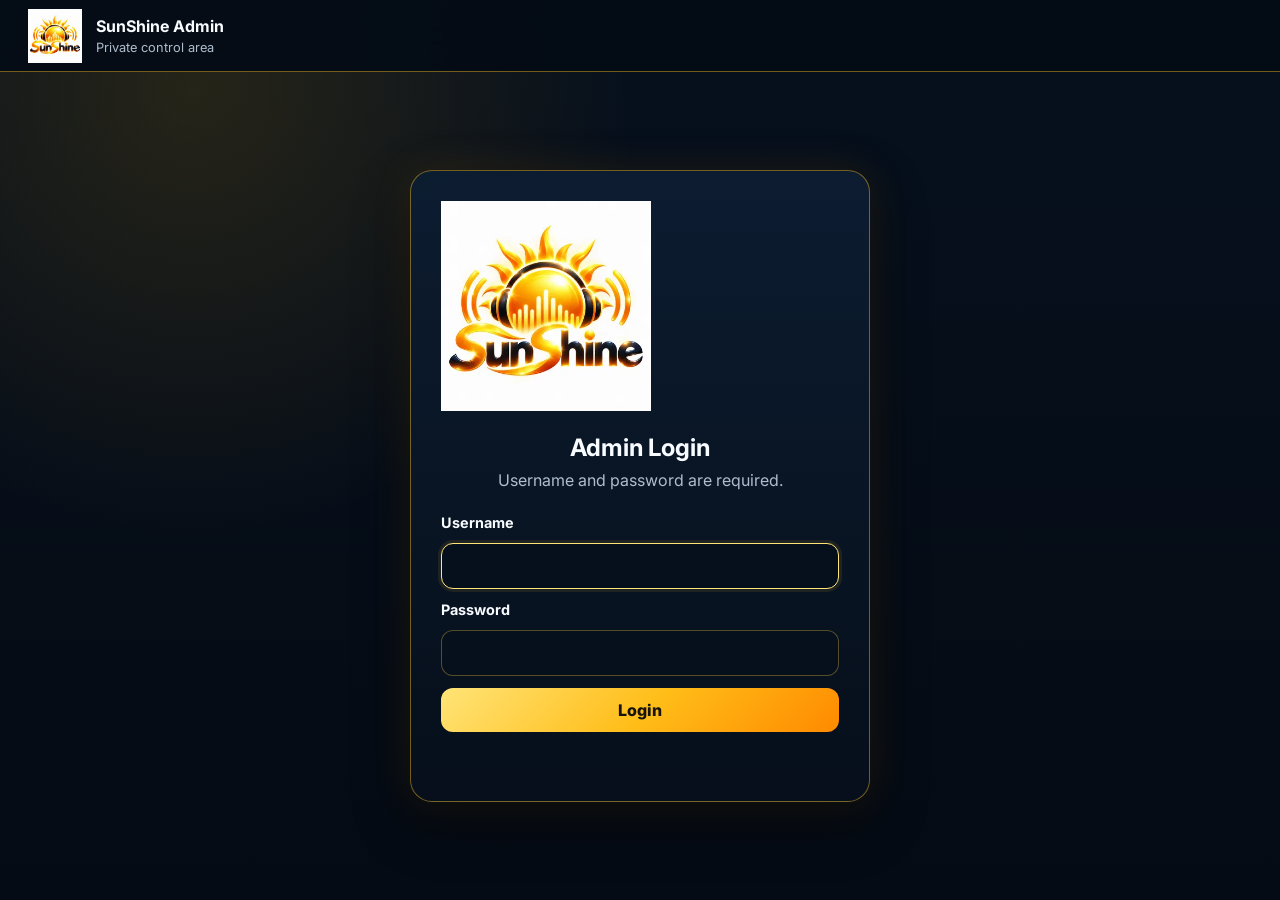
==== admin/index.html @ 40735063 "admin: add index.html" ====
<!doctype html>
<html lang="en"><head>
<meta charset="utf-8"><meta name="viewport" content="width=device-width,initial-scale=1">
<meta name="robots" content="noindex,nofollow,noarchive">
<title>Admin Login | SunShine Web Radio</title>
<link rel="icon" href="../assets/sunshine-logo.webp" type="image/webp">
<link rel="preconnect" href="https://fonts.googleapis.com"><link rel="preconnect" href="https://fonts.gstatic.com" crossorigin>
<link href="https://fonts.googleapis.com/css2?family=Inter:wght@400;500;600;700;800&display=swap" rel="stylesheet">
<link rel="stylesheet" href="admin.css?v=1">
</head><body>
<div class="admin-shell">
<header class="admin-topbar"><a class="admin-brand" href="../index.html"><img src="../assets/sunshine-logo.webp" alt="SunShine"><div><strong>SunShine Admin</strong><span>Private control area</span></div></a></header>
<main class="auth-wrap">
<section class="auth-card">
<img class="auth-logo" src="../assets/sunshine-logo.webp" alt="SunShine Web Radio">
<h1>Admin Login</h1><p class="lead">Username and password are required.</p>
<form class="form-grid" id="loginForm" autocomplete="off">
<label for="username">Username</label><input id="username" name="username" type="text" autocomplete="username" minlength="3" maxlength="64" required autofocus>
<label for="password">Password</label><input id="password" name="password" type="password" autocomplete="current-password" minlength="12" required>
<button class="primary-btn" type="submit">Login</button>
<p id="loginStatus" class="form-status" aria-live="polite"></p>
</form>
</section></main></div>
<script src="admin.js?v=1"></script>
</body></html>
---- admin/admin.css ----
:root{
  --bg:#050b14;--panel:#0a1626;--panel2:#0e1d31;--text:#f8fbff;--muted:#aebdce;
  --gold:#ffbe18;--gold2:#ffe477;--line:rgba(255,196,38,.44);--green:#18e68f;--red:#ff4865;
}
*{box-sizing:border-box}
html,body{margin:0;min-height:100%;font-family:Inter,system-ui,sans-serif;background:
radial-gradient(circle at 15% 10%,rgba(255,176,0,.13),transparent 28rem),
linear-gradient(180deg,#06101d,#050b14);color:var(--text)}
a{color:inherit;text-decoration:none}button,input{font:inherit}
.admin-shell{min-height:100vh;display:grid;grid-template-rows:auto 1fr}
.admin-topbar{height:72px;display:flex;align-items:center;justify-content:space-between;padding:0 28px;
border-bottom:1px solid var(--line);background:rgba(4,11,21,.92);backdrop-filter:blur(16px);position:sticky;top:0;z-index:20}
.admin-brand{display:flex;align-items:center;gap:14px}.admin-brand img{width:54px}.admin-brand strong{display:block}.admin-brand span{color:var(--muted);font-size:.8rem}
.admin-main{width:min(1180px,calc(100% - 32px));margin:0 auto;padding:36px 0 56px}
.auth-wrap{min-height:calc(100vh - 72px);display:grid;place-items:center;padding:28px}
.auth-card,.admin-card{border:1px solid var(--line);background:linear-gradient(180deg,rgba(13,29,49,.96),rgba(6,15,27,.98));
box-shadow:0 20px 56px rgba(0,0,0,.42),0 0 40px rgba(255,155,0,.12);border-radius:22px}
.auth-card{width:min(460px,100%);padding:30px}.auth-logo{width:210px;margin:0 auto 18px}
.auth-card h1{margin:0 0 8px;text-align:center}.auth-card .lead{text-align:center;color:var(--muted);margin:0 0 24px}
.form-grid{display:grid;gap:12px}.form-grid label{font-weight:700;font-size:.9rem}.form-grid input{
width:100%;border:1px solid rgba(255,207,74,.32);border-radius:12px;background:#06101d;color:#fff;padding:12px 13px;outline:none}
.form-grid input:focus{border-color:var(--gold2);box-shadow:0 0 0 3px rgba(255,190,24,.09)}
.primary-btn,.ghost-btn{border-radius:12px;padding:12px 16px;font-weight:800;cursor:pointer}
.primary-btn{border:0;background:linear-gradient(135deg,#ffe477,#ffbd18 52%,#ff8a00);color:#17120a}
.ghost-btn{border:1px solid rgba(255,207,74,.38);background:rgba(255,255,255,.04);color:#fff}
.form-status{min-height:1.4em;color:var(--muted);margin:4px 0 0}.form-status.error{color:#ff8195}.form-status.ok{color:#6af2b5}
.admin-header{display:flex;justify-content:space-between;align-items:flex-start;gap:18px;margin-bottom:22px}
.admin-header h1{margin:0;font-size:clamp(2rem,4vw,3.2rem)}.admin-header h1 span{color:var(--gold2)}
.admin-header p{margin:7px 0 0;color:var(--muted)}
.status-pill{display:inline-flex;align-items:center;gap:8px;border:1px solid rgba(24,230,143,.35);background:rgba(24,230,143,.08);padding:9px 12px;border-radius:999px;font-size:.85rem}
.status-pill i{width:8px;height:8px;border-radius:50%;background:var(--green);box-shadow:0 0 10px rgba(24,230,143,.7)}
.admin-grid{display:grid;grid-template-columns:repeat(3,minmax(0,1fr));gap:16px}
.admin-card{padding:20px}.admin-card h2,.admin-card h3{margin-top:0}.admin-card p{color:var(--muted);line-height:1.55}
.metric{font-size:1.7rem;font-weight:800;color:var(--gold2)}.metric small{display:block;font-size:.75rem;color:var(--muted);font-weight:600;margin-top:4px}
.admin-card.wide{grid-column:span 2}.admin-card.full{grid-column:1/-1}
.kv{display:grid;grid-template-columns:140px 1fr;gap:8px 14px;font-size:.92rem}.kv dt{color:var(--muted)}.kv dd{margin:0}
.lock-note{padding:12px 14px;border:1px solid rgba(255,193,50,.25);border-radius:12px;background:rgba(255,193,50,.06);color:#f7eec8}
.change-password{display:grid;grid-template-columns:1fr 1fr auto;gap:10px}.change-password input{min-width:0}
.admin-actions{display:flex;gap:10px;align-items:center}
@media(max-width:850px){.admin-grid{grid-template-columns:1fr}.admin-card.wide{grid-column:auto}.change-password{grid-template-columns:1fr}.admin-topbar{padding:0 16px}.admin-main{width:min(100% - 22px,1180px)}}
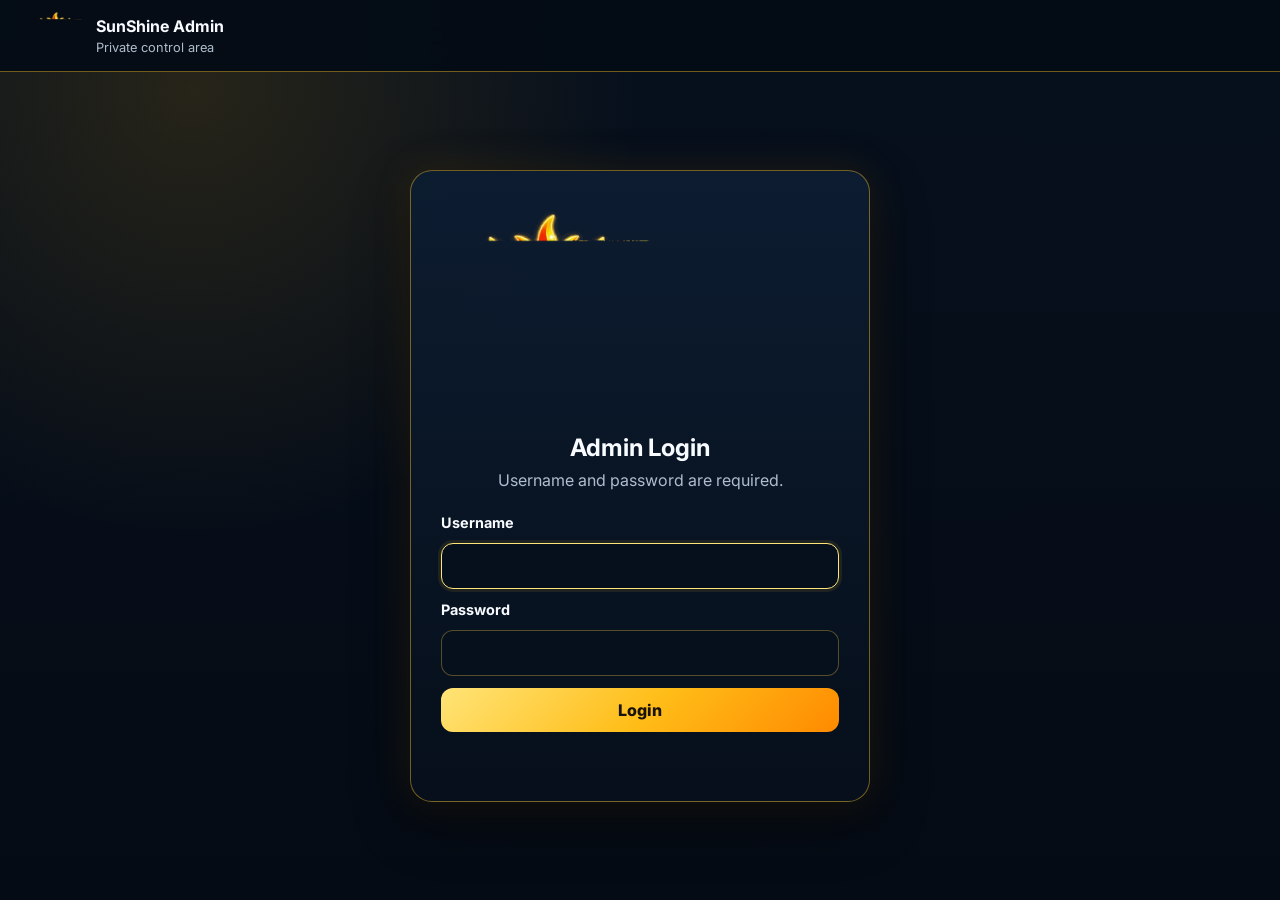
==== commit fe2a7ffe: "assets: point admin/index.html to transparent PNG logo" ====
--- a/admin/index.html
+++ b/admin/index.html
@@ -3,16 +3,16 @@
 <meta charset="utf-8"><meta name="viewport" content="width=device-width,initial-scale=1">
 <meta name="robots" content="noindex,nofollow,noarchive">
 <title>Admin Login | SunShine Web Radio</title>
-<link rel="icon" href="../assets/sunshine-logo.webp" type="image/webp">
+<link rel="icon" href="../assets/sunshine-logo-transparent.png" type="image/png">
 <link rel="preconnect" href="https://fonts.googleapis.com"><link rel="preconnect" href="https://fonts.gstatic.com" crossorigin>
 <link href="https://fonts.googleapis.com/css2?family=Inter:wght@400;500;600;700;800&display=swap" rel="stylesheet">
 <link rel="stylesheet" href="admin.css?v=1">
 </head><body>
 <div class="admin-shell">
-<header class="admin-topbar"><a class="admin-brand" href="../index.html"><img src="../assets/sunshine-logo.webp" alt="SunShine"><div><strong>SunShine Admin</strong><span>Private control area</span></div></a></header>
+<header class="admin-topbar"><a class="admin-brand" href="../index.html"><img src="../assets/sunshine-logo-transparent.png" alt="SunShine"><div><strong>SunShine Admin</strong><span>Private control area</span></div></a></header>
 <main class="auth-wrap">
 <section class="auth-card">
-<img class="auth-logo" src="../assets/sunshine-logo.webp" alt="SunShine Web Radio">
+<img class="auth-logo" src="../assets/sunshine-logo-transparent.png" alt="SunShine Web Radio">
 <h1>Admin Login</h1><p class="lead">Username and password are required.</p>
 <form class="form-grid" id="loginForm" autocomplete="off">
 <label for="username">Username</label><input id="username" name="username" type="text" autocomplete="username" minlength="3" maxlength="64" required autofocus>
--- a/admin/admin.css
+++ b/admin/admin.css
@@ -37,4 +37,32 @@
 .lock-note{padding:12px 14px;border:1px solid rgba(255,193,50,.25);border-radius:12px;background:rgba(255,193,50,.06);color:#f7eec8}
 .change-password{display:grid;grid-template-columns:1fr 1fr auto;gap:10px}.change-password input{min-width:0}
 .admin-actions{display:flex;gap:10px;align-items:center}
-@media(max-width:850px){.admin-grid{grid-template-columns:1fr}.admin-card.wide{grid-column:auto}.change-password{grid-template-columns:1fr}.admin-topbar{padding:0 16px}.admin-main{width:min(100% - 22px,1180px)}}+@media(max-width:850px){.admin-grid{grid-template-columns:1fr}.admin-card.wide{grid-column:auto}.change-password{grid-template-columns:1fr}.admin-topbar{padding:0 16px}.admin-main{width:min(100% - 22px,1180px)}}
+.cms-panel{scroll-margin-top:92px}
+.cms-head{display:flex;justify-content:space-between;align-items:flex-start;gap:14px;margin-bottom:16px}
+.cms-head h2{margin:0}.cms-head p{margin:5px 0 0}
+.cms-form-grid{display:grid;grid-template-columns:repeat(2,minmax(0,1fr));gap:12px}
+.cms-form-grid.one{grid-template-columns:1fr}
+.cms-form-grid label,.list-row label{display:grid;gap:6px;color:#dfe8f3;font-size:.82rem;font-weight:700}
+.cms-form-grid input,.cms-form-grid textarea,.list-row input,.list-row textarea,.list-row select{
+width:100%;border:1px solid rgba(255,207,74,.27);border-radius:10px;background:#06101d;color:#fff;padding:10px 11px;outline:none}
+.cms-form-grid textarea,.list-row textarea{resize:vertical}
+.toggle-line{display:flex!important;grid-column:1/-1;align-items:center;gap:9px}.toggle-line input{width:auto}
+.list-editor{display:grid;gap:10px}
+.list-row{display:grid;grid-template-columns:80px 80px 1.2fr 1fr 90px auto;gap:9px;align-items:end;padding:12px;border:1px solid rgba(255,196,38,.20);border-radius:14px;background:rgba(4,12,22,.45)}
+.list-row.shows{grid-template-columns:120px 1fr 2fr 90px auto}
+.list-row.djs{grid-template-columns:1fr 1fr 130px 1fr 90px auto}
+.row-remove{border:1px solid rgba(255,72,101,.38);background:rgba(255,72,101,.09);color:#ff9bac;border-radius:9px;padding:10px 11px;cursor:pointer}
+.toggle-grid{display:grid;grid-template-columns:repeat(2,minmax(0,1fr));gap:10px}
+.feature-toggle{display:flex;align-items:center;gap:9px;padding:10px 12px;border:1px solid rgba(255,196,38,.18);border-radius:11px;background:rgba(4,12,22,.4)}
+.feature-toggle input{width:18px;height:18px}
+@media(max-width:850px){.cms-form-grid,.toggle-grid{grid-template-columns:1fr}.cms-head{flex-direction:column}.list-row,.list-row.shows,.list-row.djs{grid-template-columns:1fr}.admin-actions{flex-wrap:wrap}}
+
+.ad-admin-grid{display:grid;grid-template-columns:1fr 1fr;gap:16px}
+.ad-admin-card{padding:16px;border:1px solid rgba(255,196,38,.20);border-radius:16px;background:rgba(4,12,22,.42)}
+.ad-admin-card h3{margin:0 0 14px;color:var(--gold2)}
+.cms-form-grid select{
+  width:100%;border:1px solid rgba(255,207,74,.27);border-radius:10px;
+  background:#06101d;color:#fff;padding:10px 11px;outline:none
+}
+@media(max-width:850px){.ad-admin-grid{grid-template-columns:1fr}}
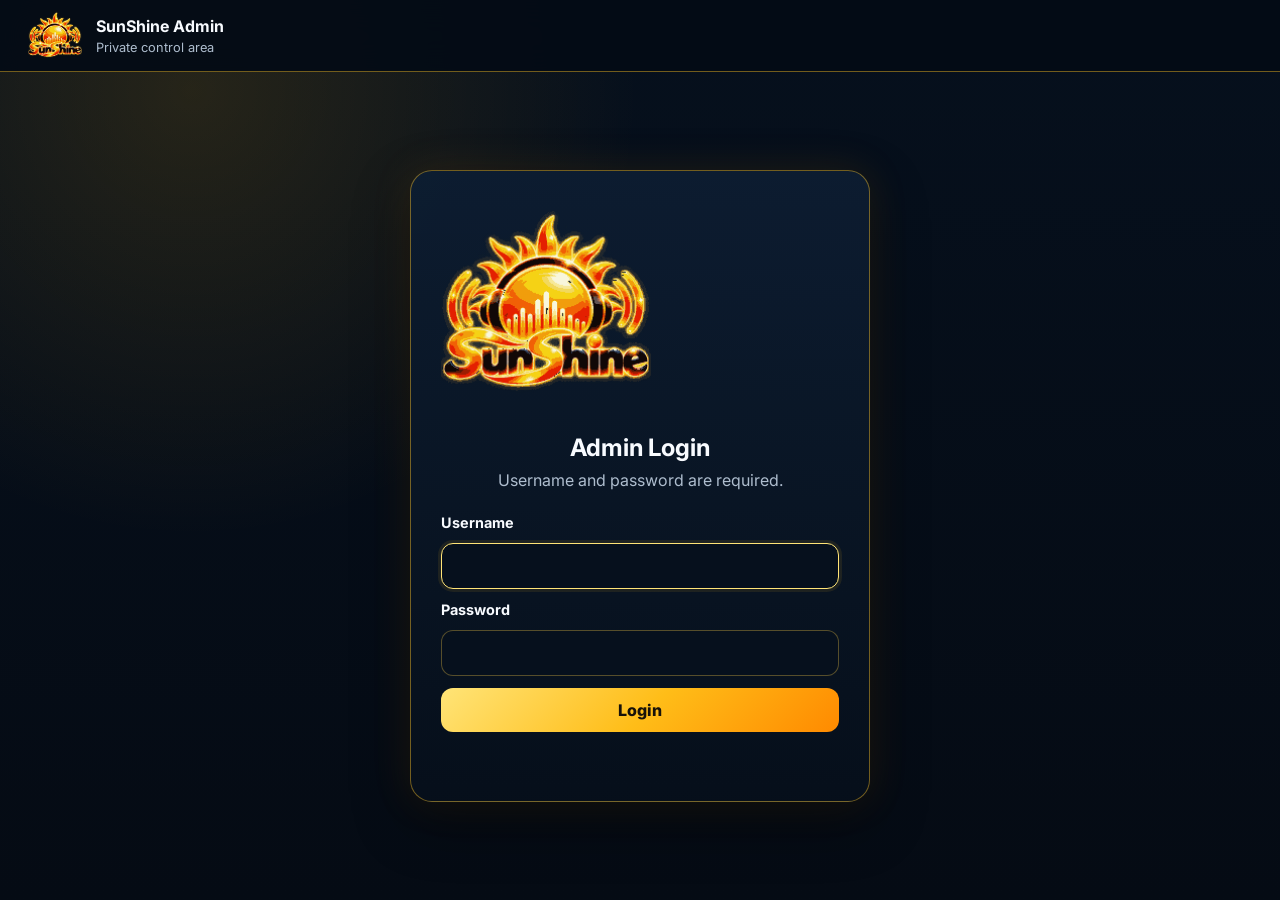
==== commit 7d31f2a1: "cache: refresh transparent admin logo styles on admin/index.html" ====
--- a/admin/index.html
+++ b/admin/index.html
@@ -6,7 +6,7 @@
 <link rel="icon" href="../assets/sunshine-logo-transparent.png" type="image/png">
 <link rel="preconnect" href="https://fonts.googleapis.com"><link rel="preconnect" href="https://fonts.gstatic.com" crossorigin>
 <link href="https://fonts.googleapis.com/css2?family=Inter:wght@400;500;600;700;800&display=swap" rel="stylesheet">
-<link rel="stylesheet" href="admin.css?v=1">
+<link rel="stylesheet" href="admin.css?v=transparent-logo1">
 </head><body>
 <div class="admin-shell">
 <header class="admin-topbar"><a class="admin-brand" href="../index.html"><img src="../assets/sunshine-logo-transparent.png" alt="SunShine"><div><strong>SunShine Admin</strong><span>Private control area</span></div></a></header>
--- a/admin/admin.css
+++ b/admin/admin.css
@@ -66,3 +66,12 @@
   background:#06101d;color:#fff;padding:10px 11px;outline:none
 }
 @media(max-width:850px){.ad-admin-grid{grid-template-columns:1fr}}
+
+
+/* ===== TRANSPARENT ADMIN LOGO LOCK ===== */
+.admin-brand img,
+.auth-logo {
+  background: transparent !important;
+  background-color: transparent !important;
+  object-fit: contain;
+}
